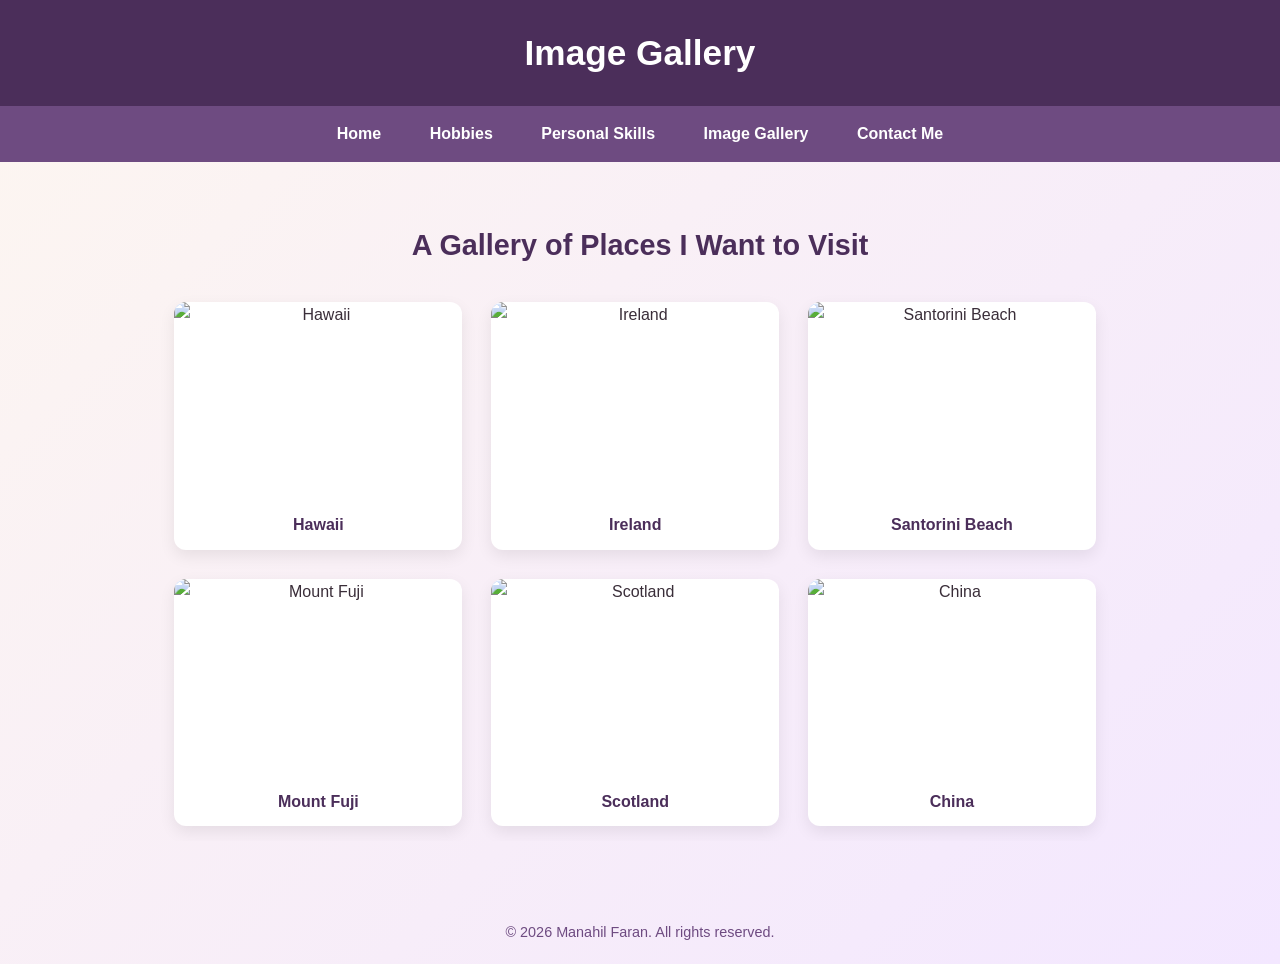
==== gallery.html @ f02a490c "Completed Lab" ====
<!DOCTYPE html>
<html lang="en">

<head>
    <meta charset="UTF-8">
    <title>Manahil Faran | Image Gallery</title>
    <link rel="stylesheet" href="css/style.css">
</head>

<body>

<header>
    <h1>Image Gallery</h1>
</header>

<nav>
    <a href="index.html">Home</a>
    <a href="hobbies.html">Hobbies</a>
    <a href="skills.html">Personal Skills</a>
    <a href="gallery.html">Image Gallery</a>
    <a href="contact.html">Contact Me</a>
</nav>

<div class="container">

    <h2>A Gallery of Places I Want to Visit</h2>

    <div class="gallery-grid">

        <div class="gallery-item">
            <img src="https://tse2.mm.bing.net/th/id/OIP.pXXrVT7S8ejt93OaVOkK0wAAAA?r=0&rs=1&pid=ImgDetMain&o=7&rm=3"
                 alt="Hawaii">
            <p>Hawaii</p>
        </div>

        <div class="gallery-item">
            <img src="https://tse4.mm.bing.net/th/id/OIP.4BxYpQzO5THs-Yh9dv2dggHaLH?r=0&rs=1&pid=ImgDetMain&o=7&rm=3"
                 alt="Ireland">
            <p>Ireland</p>
        </div>

        <div class="gallery-item">
            <img src="https://tse1.mm.bing.net/th/id/OIP.XjoKO0cihahZS8CzhcEaQwHaNJ?r=0&rs=1&pid=ImgDetMain&o=7&rm=3"
                 alt="Santorini Beach">
            <p>Santorini Beach</p>
        </div>

        <div class="gallery-item">
            <img src="https://tse1.mm.bing.net/th/id/OIP.V5Mswk-SZrUgqep92SFiLQHaLH?r=0&rs=1&pid=ImgDetMain&o=7&rm=3"
                 alt="Mount Fuji">
            <p>Mount Fuji</p>
        </div>

        <div class="gallery-item">
            <img src="https://tse4.mm.bing.net/th/id/OIP.6AR61m7xUPQ63Z_9AQeOFwHaJh?r=0&rs=1&pid=ImgDetMain&o=7&rm=3"
                 alt="Scotland">
            <p>Scotland</p>
        </div>

        <div class="gallery-item">
            <img src="https://tse4.mm.bing.net/th/id/OIP.mYWQnlNbQWrYkY5gVxv-lQHaNK?r=0&rs=1&pid=ImgDetMain&o=7&rm=3"
                 alt="China">
            <p>China</p>
        </div>

        <div class="clear"></div>

    </div>

</div>

<footer>
    &copy; 2026 Manahil Faran. All rights reserved.
</footer>

</body>
</html>
---- css/style.css ----
* {
    box-sizing: border-box;
    margin: 0;
    padding: 0;
}

body {
    font-family: 'Segoe UI', Arial, sans-serif;
    background: linear-gradient(135deg, #fdf6f0, #f3e7ff);
    color: #3a2e39;
    line-height: 1.6;
}

header {
    background: #4b2e5a;
    color: #fff;
    padding: 25px 40px;
    text-align: center;
}

header h1 {
    font-size: 2.2em;
}

header p {
    font-size: 1.05em;
    margin-top: 8px;
    color: #e6d9f0;
}

/* Navigation */

nav {
    background: #6e4b81;
    text-align: center;
}

nav a {
    display: inline-block;
    color: #fff;
    text-decoration: none;
    padding: 15px 22px;
    font-weight: 600;
}

nav a:hover {
    background: #4b2e5a;
}

/* Main container */

.container {
    max-width: 1000px;
    margin: 40px auto;
    padding: 20px;
}

h2 {
    color: #4b2e5a;
    text-align: center;
    margin-bottom: 20px;
    font-size: 1.8em;
}

footer {
    text-align: center;
    padding: 20px;
    color: #6e4b81;
    font-size: 0.9em;
    margin-top: 30px;
}

/* Home Page */

.profile-pic {
    width: 180px;
    height: 180px;
    border-radius: 50%;
    border: 5px solid #6e4b81;
    display: block;
    margin: 0 auto 25px auto;
    object-fit: cover;
    background: #e6d9f0;
}

.intro {
    text-align: center;
    margin-bottom: 20px;
}

.highlights {
    overflow: auto;
    margin-top: 30px;
}

.highlight-box {
    background: #f3e7ff;
    border-radius: 10px;
    padding: 20px;
    width: 30%;
    margin: 1.5%;
    text-align: center;
    float: left;
}

.highlight-box h3 {
    color: #6e4b81;
    margin-bottom: 8px;
}

.highlight-box a {
    color: #4b2e5a;
    font-weight: 600;
    text-decoration: none;
}

.highlight-box a:hover {
    text-decoration: underline;
}

/* Hobbies */

.hobby-grid {
    overflow: auto;
}

.hobby-card {
    background: #fff;
    border-radius: 12px;
    box-shadow: 0 6px 16px rgba(0, 0, 0, 0.08);
    overflow: hidden;
    text-align: center;
    padding-bottom: 15px;
    width: 30%;
    margin: 1.5%;
    float: left;
}

.hobby-card img {
    width: 100%;
    height: 150px;
    object-fit: cover;
    display: block;
}

.hobby-card h3 {
    color: #6e4b81;
    margin: 14px 0 6px 0;
}

.hobby-card:hover {
    transform: translateY(-4px);
}

/* Gallery */

.gallery-grid {
    overflow: auto;
}

.gallery-item {
    background: #fff;
    border-radius: 12px;
    box-shadow: 0 6px 16px rgba(0, 0, 0, 0.08);
    overflow: hidden;
    text-align: center;
    padding-bottom: 12px;
    width: 30%;
    margin: 1.5%;
    float: left;
}

.gallery-item img {
    width: 100%;
    height: 200px;
    object-fit: cover;
    display: block;
}

.gallery-item p {
    margin-top: 10px;
    font-weight: 600;
    color: #4b2e5a;
}

/* Clear Float */

.clear {
    clear: both;
}

/* Skills */

.section-title {
    color: #6e4b81;
    font-size: 1.3em;
    margin: 30px 0 15px 0;
    border-bottom: 2px solid #6e4b81;
    padding-bottom: 6px;
}

.skill-row {
    margin-bottom: 18px;
}

.skill-name {
    font-weight: 600;
    margin-bottom: 6px;
}

.skill-bar-bg {
    background: #e6d9f0;
    border-radius: 20px;
    height: 16px;
    width: 100%;
    overflow: hidden;
}

.skill-bar-fill {
    background: linear-gradient(90deg, #6e4b81, #a879c9);
    height: 100%;
    border-radius: 20px;
}

.skill-85 {
    width: 85%;
}

.skill-90 {
    width: 90%;
}

.skill-80 {
    width: 80%;
}

.tool-tags {
    overflow: auto;
}

.tag {
    background: #4b2e5a;
    color: #fff;
    padding: 8px 16px;
    border-radius: 20px;
    font-size: 0.9em;
    font-weight: 600;
    float: left;
    margin: 5px;
}

/* Contact */

.contact-info {
    margin: 25px 0;
}

.contact-row {
    padding: 14px 18px;
    background: #f3e7ff;
    border-radius: 10px;
    margin-bottom: 14px;
    overflow: auto;
}

.contact-icon {
    font-size: 1.4em;
    float: left;
    margin-right: 14px;
}

.contact-row a {
    color: #4b2e5a;
    text-decoration: none;
    font-weight: 600;
}

.contact-row a:hover {
    text-decoration: underline;
}

.label {
    display: block;
    font-size: 0.8em;
    color: #6e4b81;
}
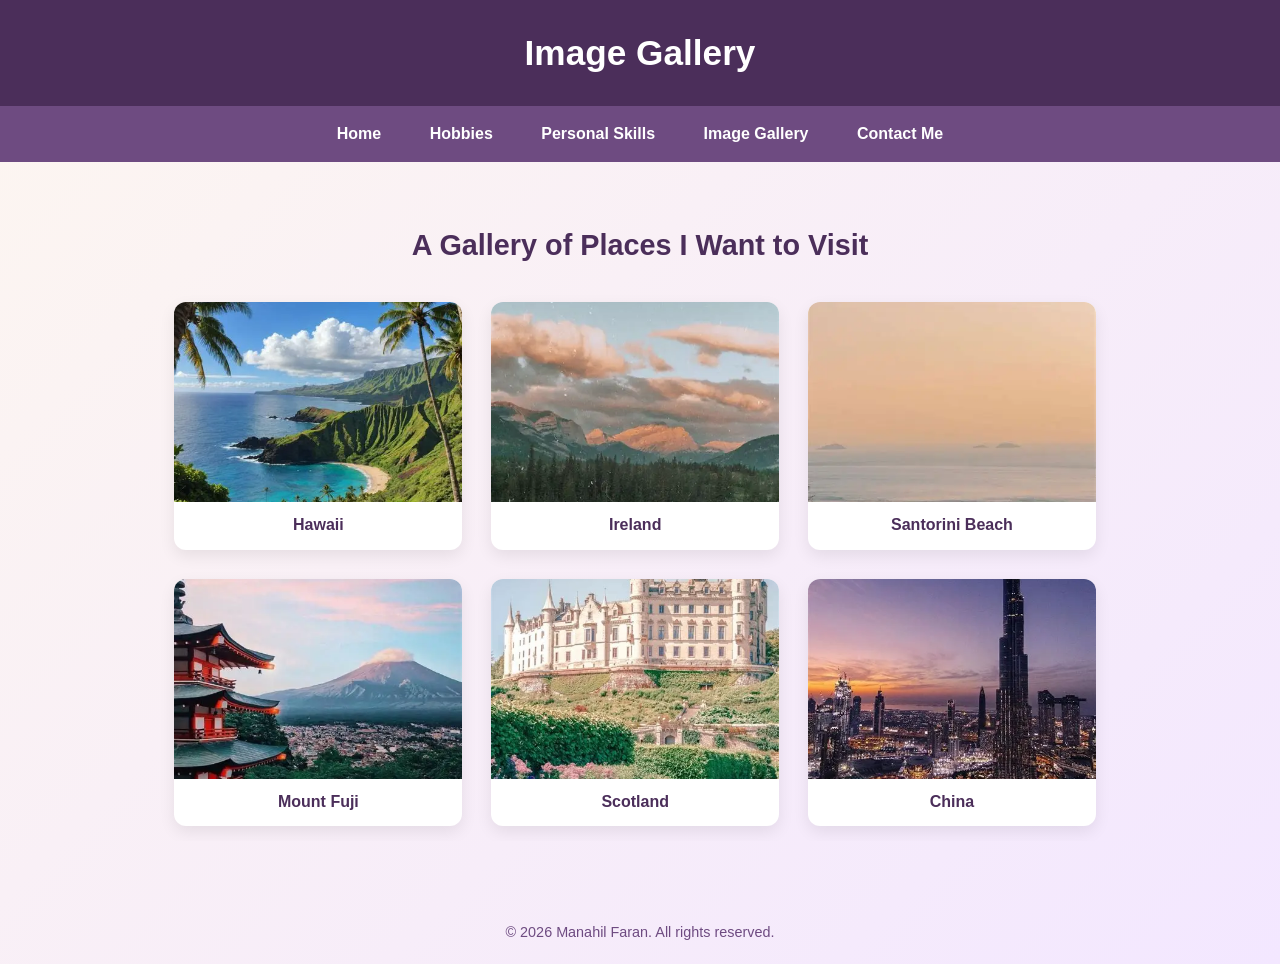
==== commit 014c9f7b: "Final commit" ====
--- a/gallery.html
+++ b/gallery.html
@@ -28,37 +28,37 @@
     <div class="gallery-grid">
 
         <div class="gallery-item">
-            <img src="https://tse2.mm.bing.net/th/id/OIP.pXXrVT7S8ejt93OaVOkK0wAAAA?r=0&rs=1&pid=ImgDetMain&o=7&rm=3"
+            <img src="/images/hawai.webp"
                  alt="Hawaii">
             <p>Hawaii</p>
         </div>
 
         <div class="gallery-item">
-            <img src="https://tse4.mm.bing.net/th/id/OIP.4BxYpQzO5THs-Yh9dv2dggHaLH?r=0&rs=1&pid=ImgDetMain&o=7&rm=3"
+            <img src="/images/ireland.webp"
                  alt="Ireland">
             <p>Ireland</p>
         </div>
 
         <div class="gallery-item">
-            <img src="https://tse1.mm.bing.net/th/id/OIP.XjoKO0cihahZS8CzhcEaQwHaNJ?r=0&rs=1&pid=ImgDetMain&o=7&rm=3"
+            <img src="/images/santori.webp"
                  alt="Santorini Beach">
             <p>Santorini Beach</p>
         </div>
 
         <div class="gallery-item">
-            <img src="https://tse1.mm.bing.net/th/id/OIP.V5Mswk-SZrUgqep92SFiLQHaLH?r=0&rs=1&pid=ImgDetMain&o=7&rm=3"
+            <img src="/images/fiji.webp"
                  alt="Mount Fuji">
             <p>Mount Fuji</p>
         </div>
 
         <div class="gallery-item">
-            <img src="https://tse4.mm.bing.net/th/id/OIP.6AR61m7xUPQ63Z_9AQeOFwHaJh?r=0&rs=1&pid=ImgDetMain&o=7&rm=3"
+            <img src="/images/scotland.webp"
                  alt="Scotland">
             <p>Scotland</p>
         </div>
 
         <div class="gallery-item">
-            <img src="https://tse4.mm.bing.net/th/id/OIP.mYWQnlNbQWrYkY5gVxv-lQHaNK?r=0&rs=1&pid=ImgDetMain&o=7&rm=3"
+            <img src="/images/china.webp"
                  alt="China">
             <p>China</p>
         </div>
